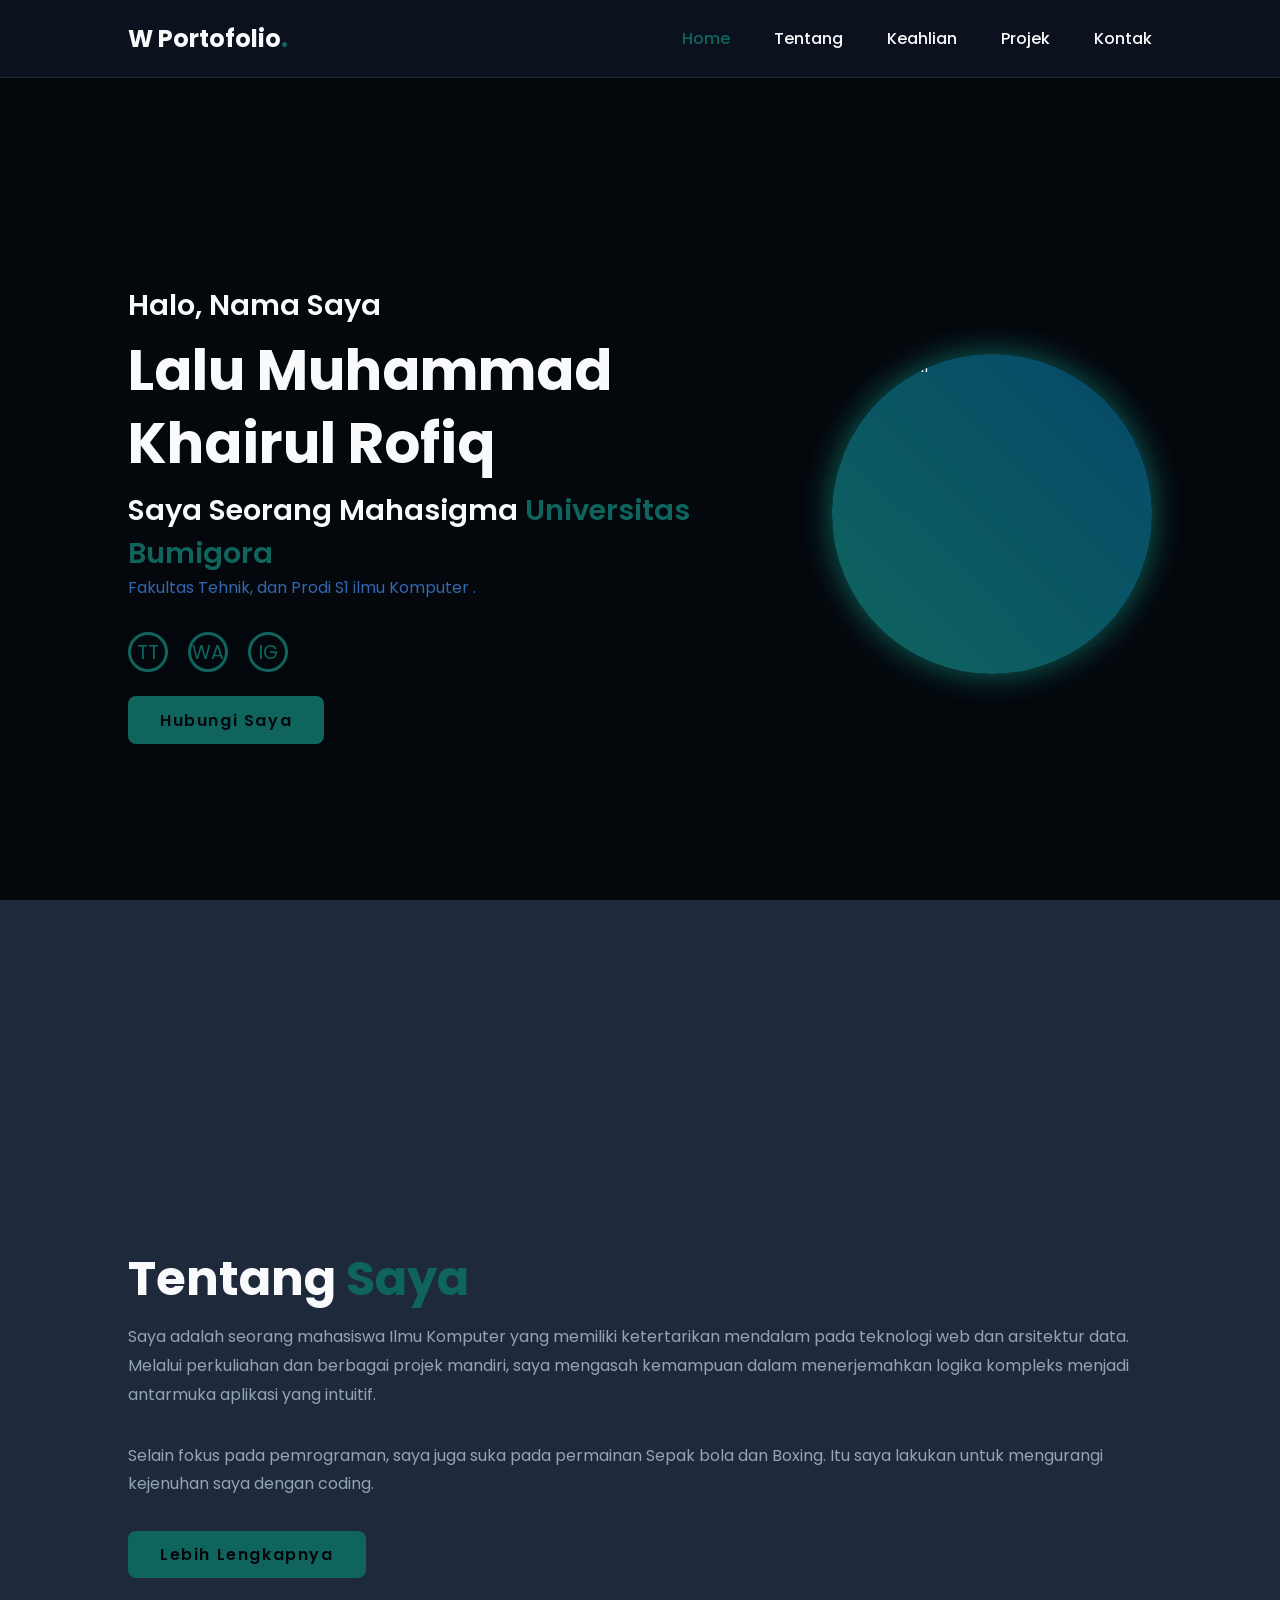
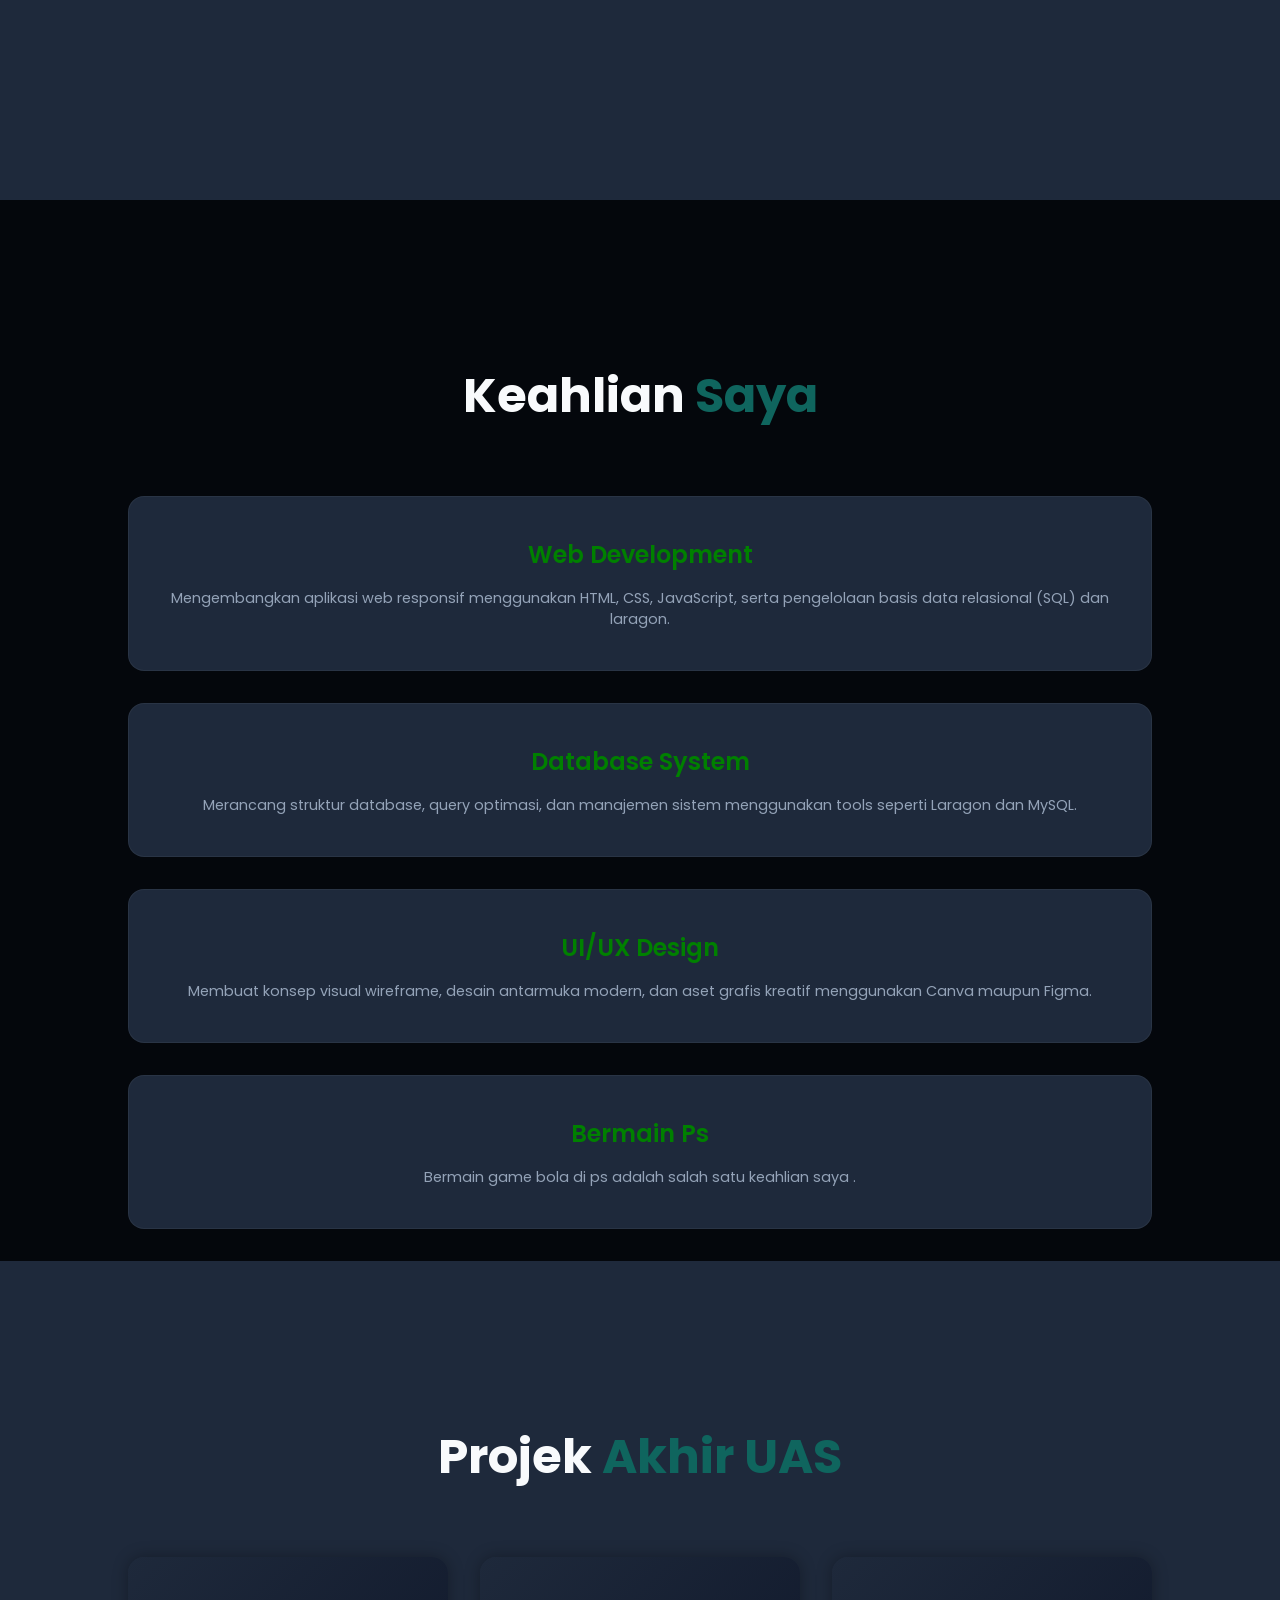
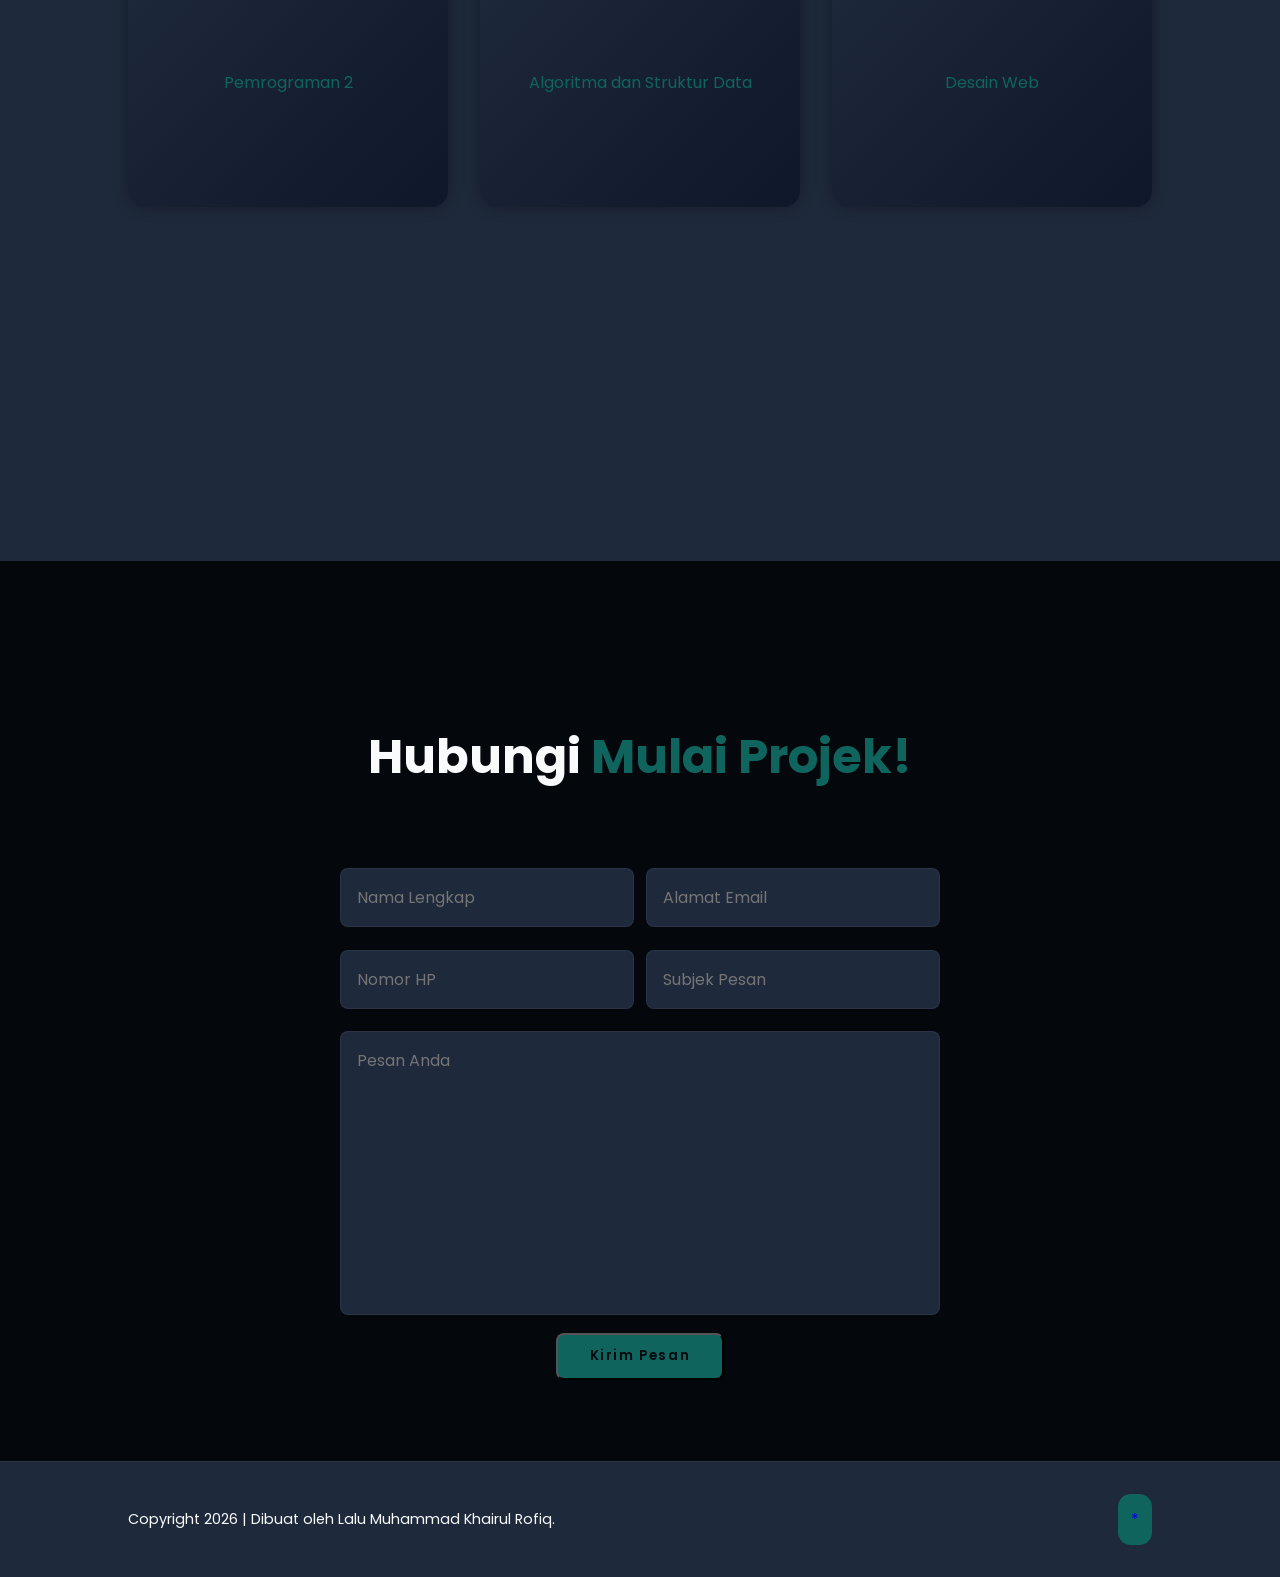
==== index.html @ af96e676 "Add files via upload" ====
<!DOCTYPE html>
<html lang="id">
<head>
    <meta charset="UTF-8">
    <meta name="viewport" content="width=device-width, initial-scale=1.0">
    <title>My Portofolio</title>
    <link href="https://fonts.googleapis.com/css2?family=Poppins:wght@300;400;600;700&display=swap" rel="stylesheet">
    <link rel="stylesheet" href="style.css">
    
</head>
<body>

    <header>
        <a href="#" class="logo"> W Portofolio<span>.</span></a>
        <nav class="navbar">
            <a href="#home" class="active">Home</a>
            <a href="#about">Tentang</a>
            <a href="#skills">Keahlian</a>
            <a href="#portfolio">Projek</a>
            <a href="#contact">Kontak</a>
        </nav>
    </header>

    <section class="home" id="home">
        <div class="home-content">
            <h3>Halo, Nama Saya</h3>
            <h1>Lalu Muhammad Khairul Rofiq</h1>
            <h3>Saya Seorang Mahasigma <span>Universitas Bumigora</span></h3>
            <p>Fakultas Tehnik, dan Prodi S1 ilmu Komputer .</p>
            
            <div class="social-media">
                <a href="https://www.tiktok.com/@rofiqfor"><i class="fab fa-tiktok"></i>TT</a>
                <a href="https://wa.me/+6287757865577"><i class="fab fa-whatsapp"></i>WA</a>
                <a href="https://www.instagram.com/lalurofiqq/"><i class="fab fa-instagram"></i>IG</a>
            </div>
            <a href="tel:+6287757865577" class="btn">Hubungi Saya</a>
        </div>

        <div class="home-img-placeholder">
    <img src="c:\Users\ASUS\Downloads\WhatsApp Image 2025-09-01 at 20.59.58_440e441b - Copy.jpg" alt="Foto Profil">
</div>
        </div>
    </section>

    <section class="about" id="about">
        <div class="about-content">
            <h2 class="heading">Tentang <span>Saya</span></h2>
            <p>Saya adalah seorang mahasiswa Ilmu Komputer yang memiliki ketertarikan mendalam pada teknologi web dan arsitektur data. Melalui perkuliahan dan berbagai projek mandiri, saya mengasah kemampuan dalam menerjemahkan logika kompleks menjadi antarmuka aplikasi yang intuitif.</p>
            <p>Selain fokus pada pemrograman, saya juga suka pada permainan Sepak bola dan Boxing. Itu saya lakukan untuk mengurangi kejenuhan saya dengan coding.</p>
            <a href="https://www.instagram.com/lalurofiqq/" class="btn">Lebih Lengkapnya</a>
        </div>
    </section>

    <section class="skills" id="skills">
        <h2 class="heading">Keahlian <span>Saya</span></h2>

        <div class="skills-container">
            <div class="skills-box">
                <i class="fa-solid fa-laptop-code"></i>
                <h3>Web Development</h3>
                <p>Mengembangkan aplikasi web responsif menggunakan HTML, CSS, JavaScript, serta pengelolaan basis data relasional (SQL) dan laragon.</p>
            </div>

            <div class="skills-box">
                <i class="fa-solid fa-database"></i>
                <h3>Database System</h3>
                <p>Merancang struktur database, query optimasi, dan manajemen sistem menggunakan tools seperti Laragon dan MySQL.</p>
            </div>

            <div class="skills-box">
                <i class="fa-solid fa-compass-drafting"></i>
                <h3>UI/UX Design</h3>
                <p>Membuat konsep visual wireframe, desain antarmuka modern, dan aset grafis kreatif menggunakan Canva maupun Figma.</p>
            </div>
            <div class="skills-box">
                <i class="fa-solid fa-compass-drafting"></i>
                <h3>Bermain Ps</h3>
                <p>Bermain game bola di ps adalah salah satu keahlian saya .</p>
            </div>
        </div>
    </section>

    <section class="portfolio" id="portfolio">
        <h2 class="heading">Projek <span>Akhir UAS</span></h2>

        <div class="portfolio-container">
            <div class="portfolio-box">
                <div class="project-img-placeholder">
                    <span>Pemrograman 2</span>
                </div>
                <div class="portfolio-layer">
                    <h4>Sistem Manajemen Kasir</h4>
                    <p>Membuat Sistem manajemen kasir yang menghitung total belanjaan,kemudian jumlah kembalian, dll.</p>
                    
                </div>
            </div>

            <div class="portfolio-box">
                <div class="project-img-placeholder">
                    <span>Algoritma dan Struktur Data</span>
                </div>
                <div class="portfolio-layer">
                    <h4>Infografis UIUX</h4>
                    <p>Perancangan Infografis tentang sebuah web menggunakan UIUX dan mengaitkannya dengan database Laragon.</p>
                    
                </div>
            </div>

            <div class="portfolio-box">
                <div class="project-img-placeholder">
                    <span>Desain Web</span>
                </div>
                <div class="portfolio-layer">
                    <h4>HTML</h4>
                    <p>Membuat Portofolio diri bebrbasis HTML.</p>
                    
                </div>
            </div>
        </div>
    </section>

    <section class="contact" id="contact">
        <h2 class="heading">Hubungi <span>Mulai Projek!</span></h2>

        <form action="#">
            <div class="input-box">
                <input type="text" placeholder="Nama Lengkap" required>
                <input type="email" placeholder="Alamat Email" required>
            </div>
            <div class="input-box">
                <input type="number" placeholder="Nomor HP">
                <input type="text" placeholder="Subjek Pesan">
            </div>
            <textarea cols="30" rows="10" placeholder="Pesan Anda" required></textarea>
            <input type="submit" value="Kirim Pesan" class="btn">
            
        </form>
    </section>

    <footer>
        <div class="footer-text">
            <p>Copyright 2026 | Dibuat oleh <i ></i>Lalu Muhammad Khairul Rofiq.</p>
        </div>
        <div class="footer-iconTop">
            <a href="#home"><i ></i>*</a>
        </div>
    </footer>

</body>
</html>
---- style.css ----
* {
            margin: 0;
            padding: 0;
            box-sizing: border-box;
            font-family: 'Poppins', sans-serif;
            scroll-behavior: smooth;
        }

        :root {
            --bg-color: #04070c;
            --second-bg-color: #1e293b;
            --text-color: #f8fafc;
            --main-color: rgb(15, 101, 94); /* Warna hijau neon keren */
            --misc-color: #054869; /* Warna aksen biru laut */
        }

        body {
            background-color: var(--bg-color);
            color: var(--text-color);
            overflow-x: hidden;
        }

        span {
            color: var(--main-color);
        }

        /* --- NAVBAR --- */
        header {
            position: fixed;
            top: 0;
            left: 0;
            width: 100%;
            padding: 1.3rem 10%;
            background: rgba(15, 21, 35, 0.8);
            backdrop-filter: blur(10px);
            display: flex;
            justify-content: space-between;
            align-items: center;
            z-index: 100;
            border-bottom: 1px solid rgba(255, 255, 255, 0.1);
        }

        .logo {
            font-size: 1.5rem;
            color: var(--text-color);
            font-weight: 700;
            text-decoration: none;
        }

        .navbar a {
            font-size: 1rem;
            color: var(--text-color);
            text-decoration: none;
            font-weight: 500;
            margin-left: 2.5rem;
            transition: .3s;
        }

        .navbar a:hover, .navbar a.active {
            color: var(--main-color);
        }

        /* --- SECTION REUSABLE --- */
        section {
            min-height: 100vh;
            padding: 10rem 10% 2rem;
        }

        .heading {
            font-size: 3rem;
            text-align: center;
            margin-bottom: 4rem;
            font-weight: 700;
        }

        /* --- HOME SECTION --- */
        .home {
            display: flex;
            align-items: center;
            justify-content: space-between;
            gap: 2rem;
        }

        .home-content {
            max-width: 600px;
        }

        .home-content h3 {
            font-size: 1.8rem;
            font-weight: 600;
        }

        .home-content h1 {
            font-size: 3.5rem;
            font-weight: 700;
            line-height: 1.3;
            margin: 0.5rem 0;
        }

        .home-content p {
            font-size: 1rem;
            color: #3367af;
            margin-bottom: 2rem;
            line-height: 1.6;
        }

        .social-media a {
            display: inline-flex;
            justify-content: center;
            align-items: center;
            width: 2.5rem;
            height: 2.5rem;
            background: transparent;
            border: 0.2rem solid var(--main-color);
            border-radius: 50%;
            font-size: 1.2rem;
            color: var(--main-color);
            margin: 0 1rem 1.5rem 0;
            transition: .5s ease;
            text-decoration: none;
        }

        .social-media a:hover {
            background: var(--main-color);
            color: var(--bg-color);
            box-shadow: 0 0 1rem var(--main-color);
        }

        .btn {
            display: inline-block;
            padding: 0.7rem 2rem;
            background: var(--main-color);
            border-radius: 0.5rem;
            color: var(--bg-color);
            font-weight: 600;
            text-decoration: none;
            letter-spacing: 0.1rem;
            transition: .5s ease;
        }

        .btn:hover {
            box-shadow: 0 0 1rem var(--main-color);
        }

        /* Animasi placeholder untuk foto profil menggunakan CSS murni */
        .home-img-placeholder {
            width: 320px; /* Ukuran bingkai yang kamu inginkan */
            height: 320px;
            border-radius: 50%; /* Membuat bingkai menjadi bulat sempurna */
            box-shadow: 0 0 2rem var(--main-color);
            overflow: hidden; /* KUNCI: Memotong foto yang keluar dari lingkaran */
            display: flex;
            justify-content: center;
            align-items: center;
            background: linear-gradient(45deg, var(--main-color), var(--misc-color)); /* Tetap ada sebagai backup jika foto gagal dimuat */
        }

/* Mengatur foto di dalam bingkai agar pas */
        .home-img-placeholder img {
            width: 100%;
            height: 100%;
            object-fit: cover; /* KUNCI: Foto otomatis proporsional & tidak gepeng */
            object-position: center; /* Fokus foto di tengah */
}
        

        /* --- ABOUT SECTION --- */
        .about {
            background: var(--second-bg-color);
            display: flex;
            justify-content: center;
            align-items: center;
            gap: 4rem;
        }

        .about-content h2 {
            text-align: left;
            line-height: 1.2;
            margin-bottom: 1rem;
        }

        .about-content p {
            font-size: 1rem;
            color: #94a3b8;
            line-height: 1.8;
            margin-bottom: 2rem;
        }

        /* --- SKILLS SECTION --- */
        .skills-container {
            display: grid;
            grid-template-columns: repeat(center, minmax(250px, 1fr));
            gap: 2rem;
        }

        .skills-box {
            background: var(--second-bg-color);
            padding: 2.5rem 2rem;
            border-radius: 1rem;
            text-align: center;
            border: 1px solid rgba(255, 255, 255, 0.05);
            transition: .5s ease;
        }

        .skills-box:hover {
            border-color: var(--main-color);
            transform: translateY(-5px);
        }

        .skills-box i {
            font-size: 4rem;
            color: var(--main-color);
            margin-bottom: 1rem;
        }

        .skills-box h3 {
            font-size: 1.5rem;
            margin-bottom: 1rem;
            color: green;
            font-weight: 600;
        }

        .skills-box p {
            font-size: 0.9rem;
            color: #94a3b8;
        }

        /* --- PORTFOLIO SECTION --- */
        .portfolio {
            background: var(--second-bg-color);
        }

        .portfolio-container {
            display: grid;
            grid-template-columns: repeat(auto-fit, minmax(300px, 1fr));
            gap: 2rem;
        }

        .portfolio-box {
            position: relative;
            border-radius: 1rem;
            box-shadow: 0 0 1rem rgba(0,0,0,0.3);
            overflow: hidden;
            display: flex;
            height: 250px;
        }

        /* Placeholder gambar project memakai gradient keren */
        .project-img-placeholder {
            width: 100%;
            height: 100%;
            background: linear-gradient(135deg, #1e293b 0%, #0f172a 100%);
            display: flex;
            flex-direction: column;
            justify-content: center;
            align-items: center;
            color: rgba(255, 255, 255, 0.2);
        }

        .project-img-placeholder i {
            font-size: 10rem;
            margin-bottom: 0.5rem;
        }

        .portfolio-box .portfolio-layer {
            position: absolute;
            bottom: 0;
            left: 0;
            width: 100%;
            height: 100%;
            background: linear-gradient(rgba(0,0,0,0.1), var(--main-color));
            display: flex;
            justify-content: center;
            align-items: center;
            flex-direction: column;
            text-align: center;
            padding: 0 4rem;
            transform: translateY(100%);
            transition: .5s ease;
        }

        .portfolio-box:hover .portfolio-layer {
            transform: translateY(0);
        }

        .portfolio-layer h4 {
            font-size: 1.8rem;
            color: var(--bg-color);
            font-weight: 1100;
        }

        .portfolio-layer p {
            font-size: 0.9rem;
            color: var(--bg-color);
            margin: .3rem 0 1rem;
            font-weight: 500;
        }

        .portfolio-layer a {
            display: inline-flex;
            justify-content: center;
            align-items: center;
            width: 3rem;
            height: 3rem;
            background: var(--text-color);
            border-radius: 50%;
            color: var(--bg-color);
            text-decoration: none;
        }

        /* --- CONTACT SECTION --- */
        .contact {
            background: var(--bg-color);
        }

        .contact form {
            max-width: 600px;
            margin: 1rem auto;
            text-align: center;
            margin-bottom: 3rem;
        }

        .contact form .input-box {
            display: flex;
            justify-content: space-between;
            flex-wrap: wrap;
        }

        .contact form .input-box input, .contact form textarea {
            width: 100%;
            padding: 1rem;
            font-size: 1rem;
            color: var(--text-color);
            background: var(--second-bg-color);
            border-radius: 0.5rem;
            border: 1px solid rgba(255, 255, 255, 0.05);
            margin: 0.7rem 0;
            resize: none;
        }

        .contact form .input-box input:focus, .contact form textarea:focus {
            border-color: var(--main-color);
            outline: none;
        }

        .contact form .input-box input {
            width: 49%;
        }
        

        /* --- FOOTER --- */
        footer {
            display: flex;
            justify-content: space-between;
            align-items: center;
            flex-wrap: wrap;
            padding: 2rem 10%;
            background: var(--second-bg-color);
            border-top: 1px solid rgba(255, 255, 255, 0.05);
        }

        .footer-text p {
            font-size: 0.9rem;
        }

        .footer-iconTop a {
            display: inline-flex;
            justify-content: center;
            align-items: center;
            padding: .8rem;
            background: var(--main-color);
            border-radius: .8rem;
            transition: .5s ease;
            text-decoration: none;
        }

        .footer-iconTop a:hover {
            box-shadow: 0 0 1rem var(--main-color);
        }

        .footer-iconTop a i {
            font-size: 1.2rem;
            color: var(--bg-color);
        }

        /* --- RESPONSIVE STYLES (MOBILE FRIENDLY) --- */
        @media (max-width: 991px) {
            header { padding: 1.3rem 5%; }
            section { padding: 8rem 5% 2rem; }
            .home { flex-direction: column-reverse; text-align: center; justify-content: center; margin-top: 2rem;}
            .home-content h1 { font-size: 2.8rem; }
            .about { flex-direction: column; text-align: center; }
            .about-content h2 { text-align: center; }
        }

        @media (max-width: 768px) {
            .navbar { display: none; } /* Untuk simplisitas template tanpa JS ribet */
            .contact form .input-box input { width: 100%; }
        }
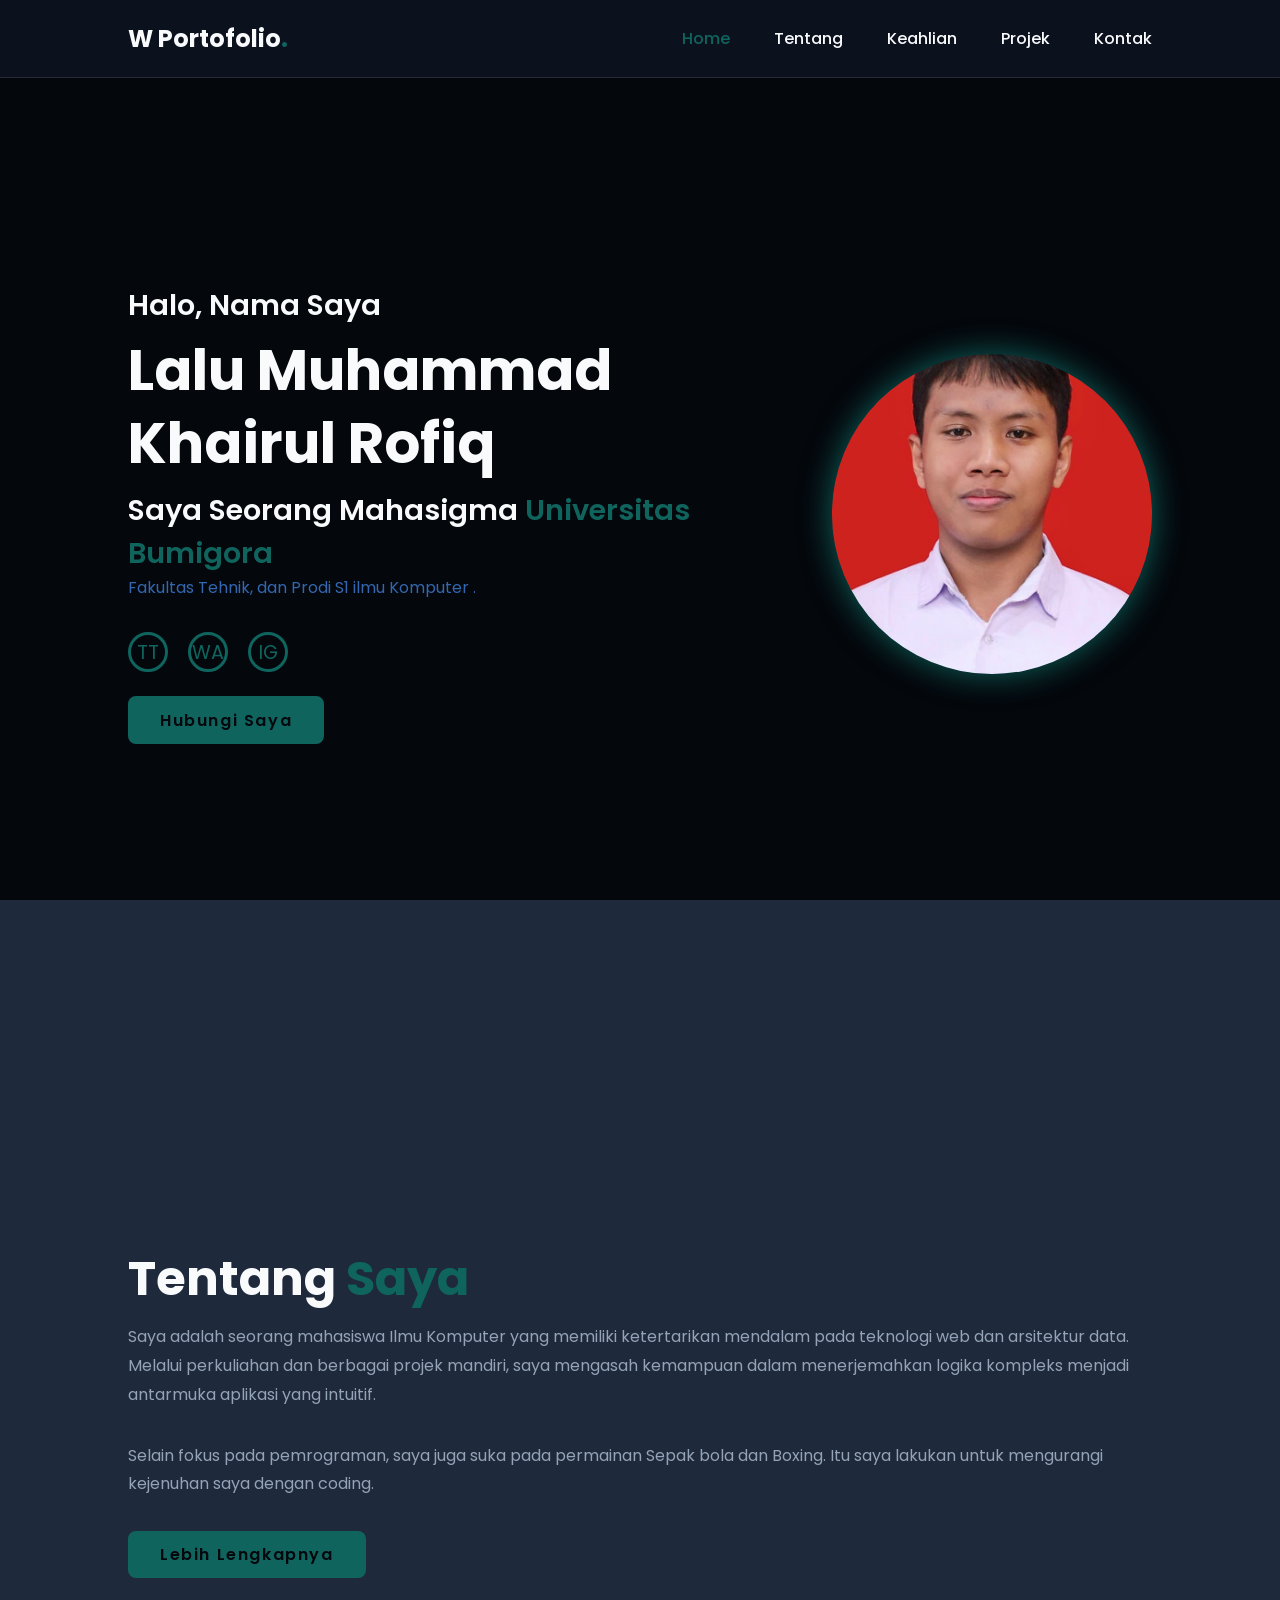
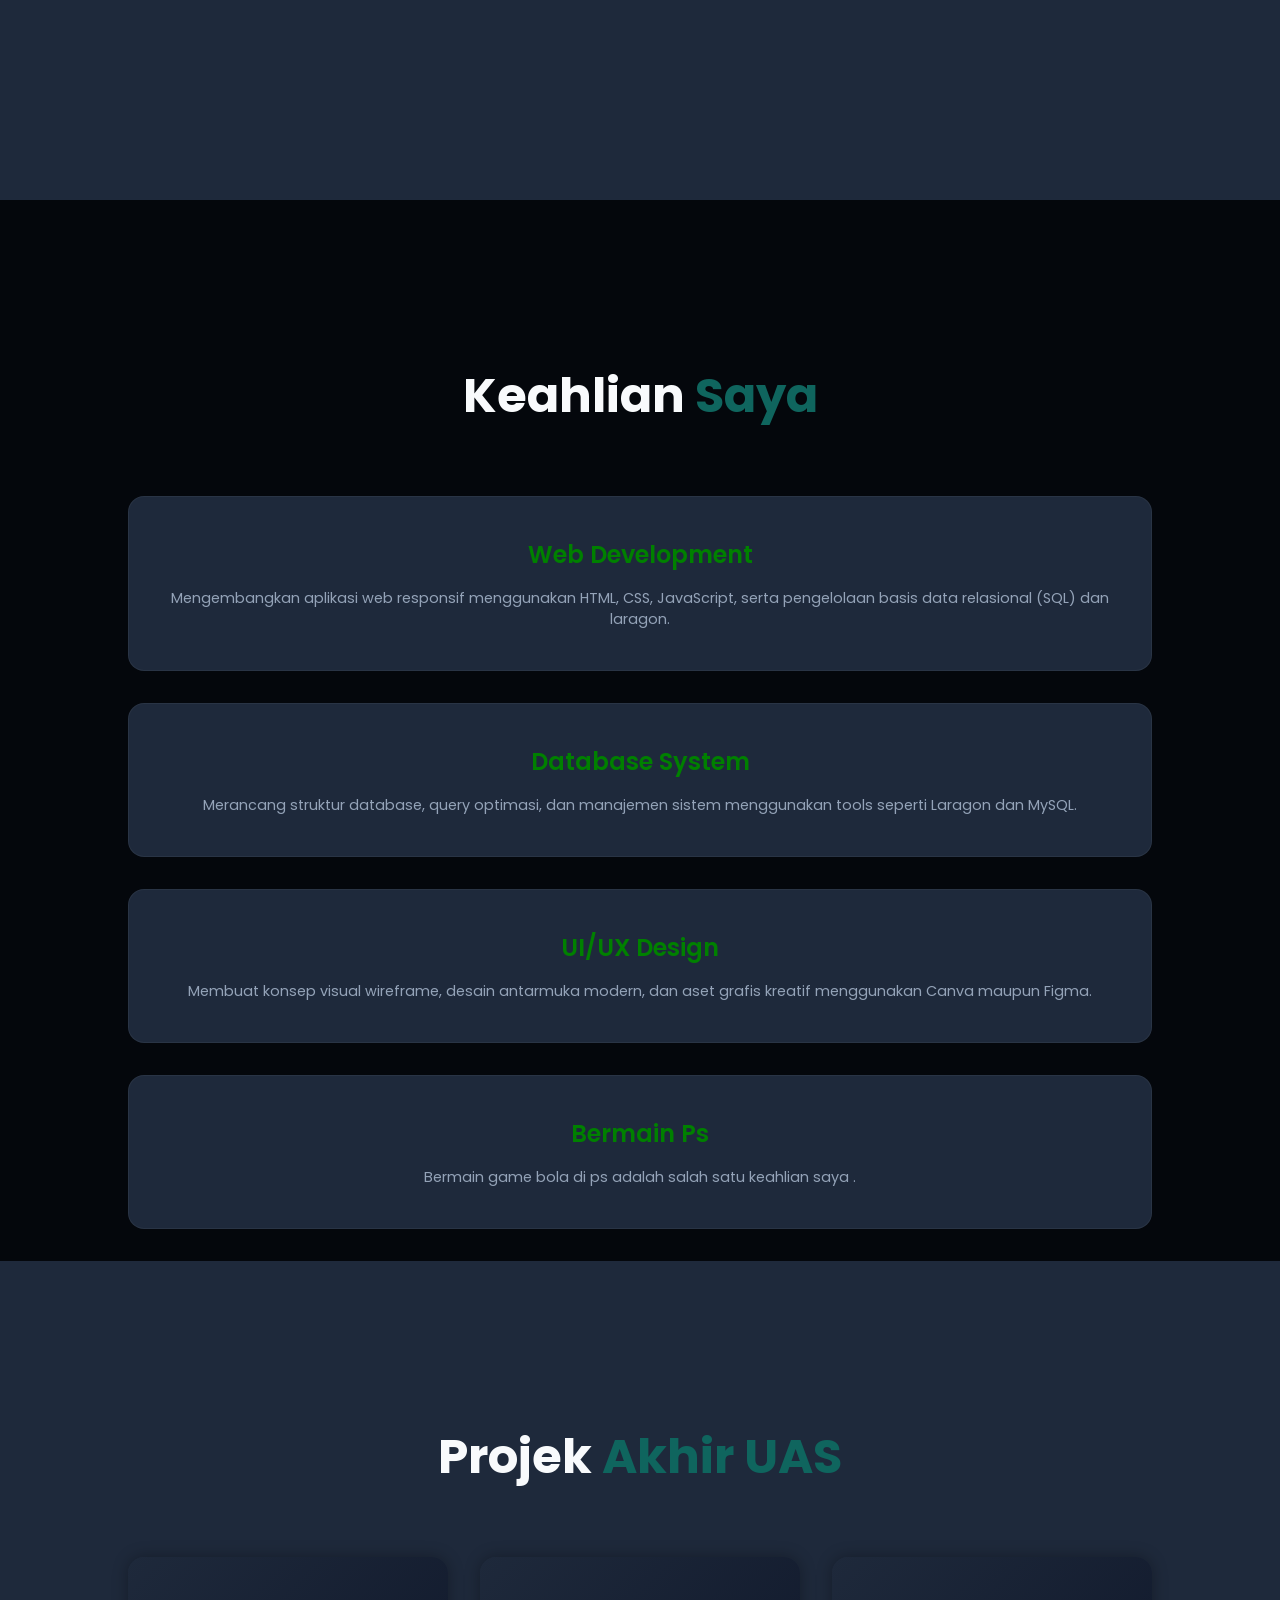
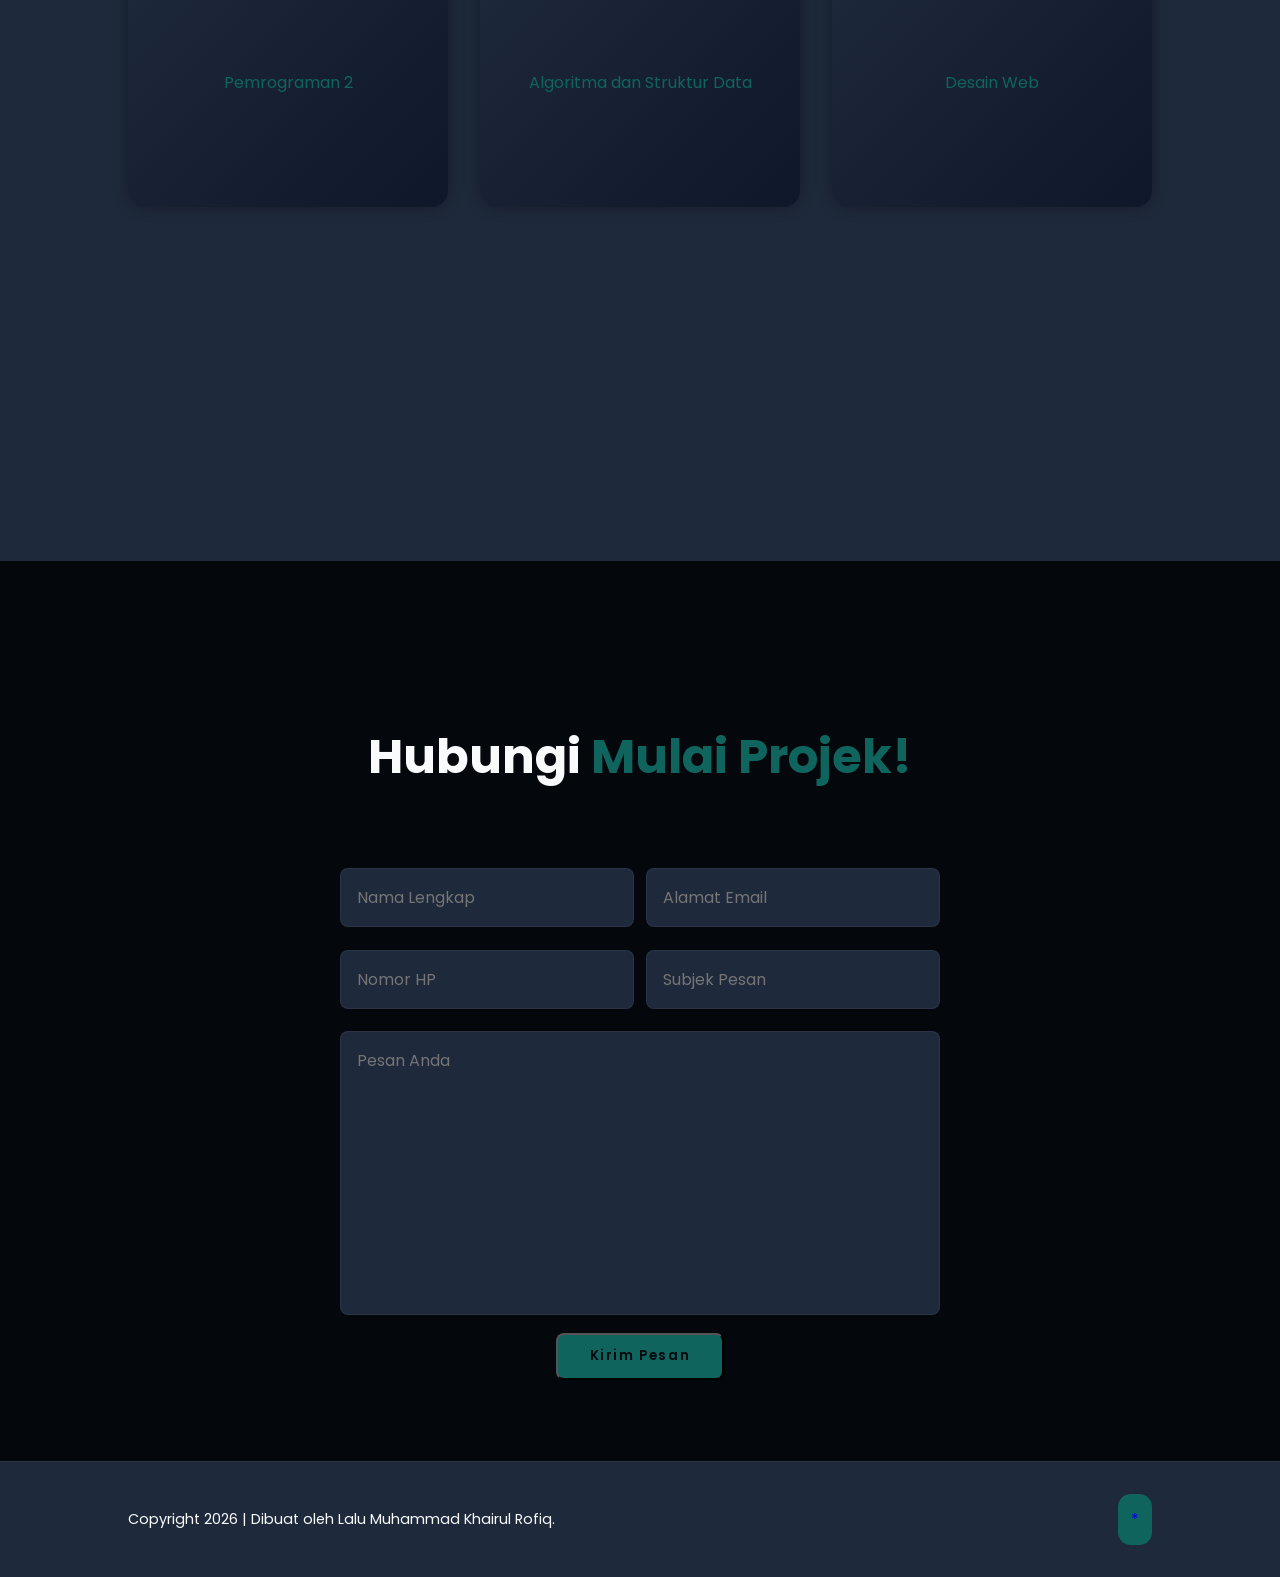
==== commit 7ab5b384: "Update index.html" ====
--- a/index.html
+++ b/index.html
@@ -37,7 +37,7 @@
         </div>
 
         <div class="home-img-placeholder">
-    <img src="c:\Users\ASUS\Downloads\WhatsApp Image 2025-09-01 at 20.59.58_440e441b - Copy.jpg" alt="Foto Profil">
+    <img src="rofiq.jpg" alt="Foto Profil">
 </div>
         </div>
     </section>
@@ -147,4 +147,4 @@
     </footer>
 
 </body>
-</html>+</html>
